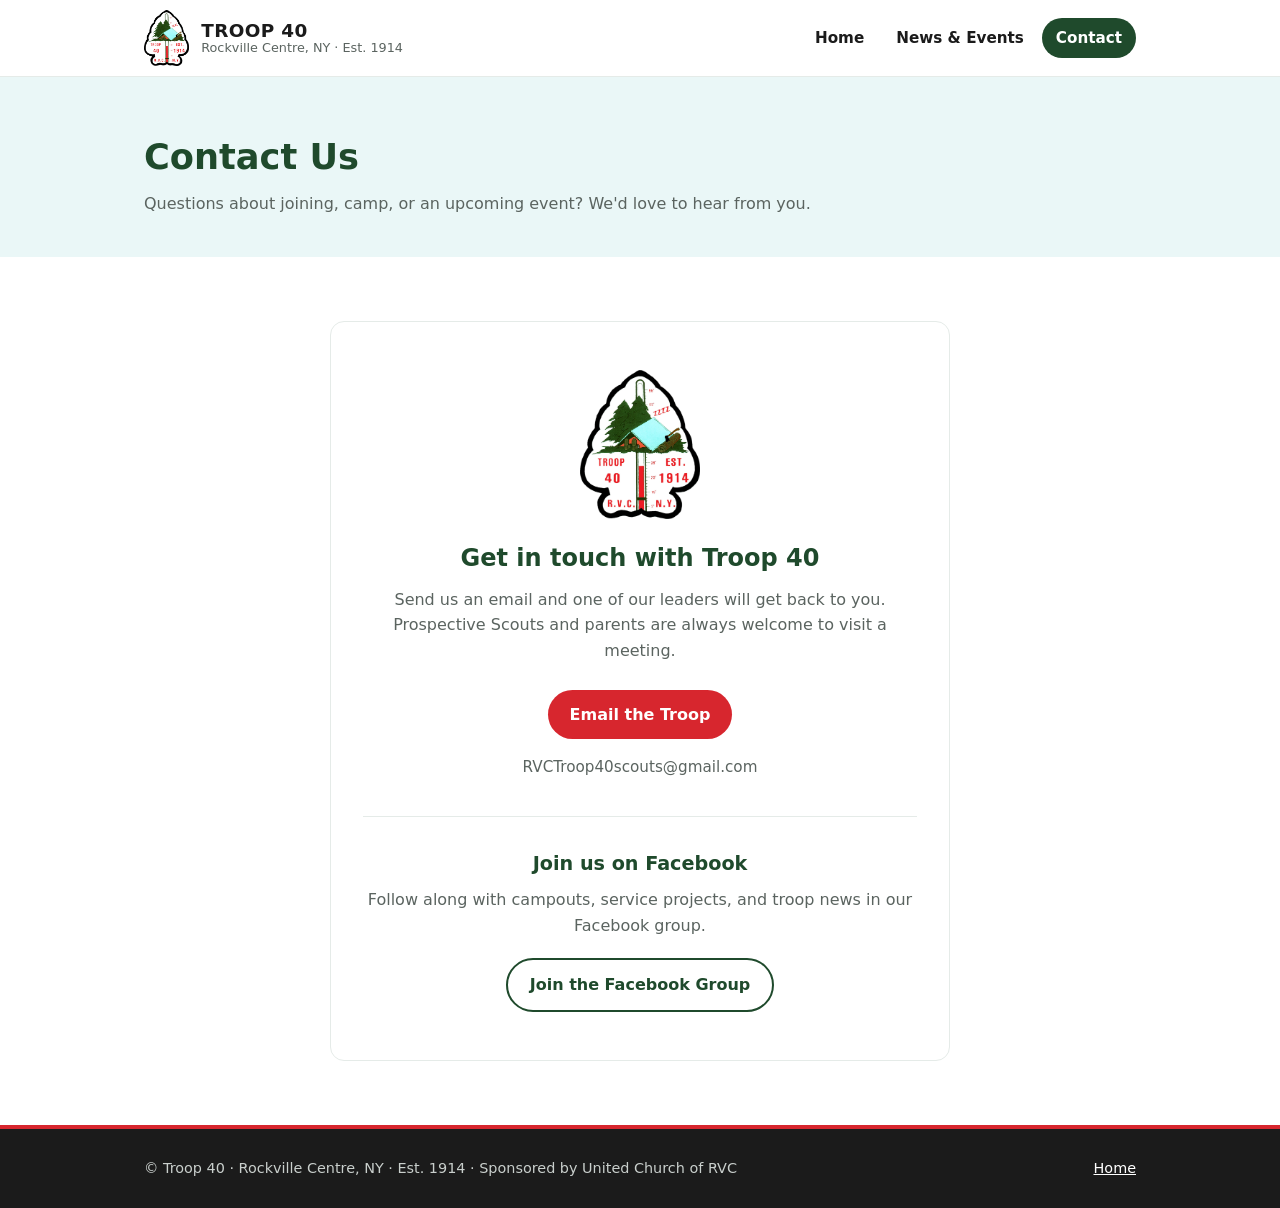
==== docs/contact.html @ cb08767c "Initial commit: Troop 40 website Co-Authored-By: Claude Opus 5.5 <noreply@anthropic.com>" ====
<!DOCTYPE html>
<html lang="en">
<head>
  <meta charset="utf-8">
  <meta name="viewport" content="width=device-width, initial-scale=1">
  <title>Contact Us · Troop 40</title>
  <meta name="description" content="Contact Scout Troop 40 of Rockville Centre, NY. Prospective Scouts and parents are welcome to visit a Tuesday evening meeting.">
  <meta property="og:type" content="website">
  <meta property="og:site_name" content="Troop 40 · Rockville Centre, NY">
  <meta property="og:title" content="Contact Us · Troop 40">
  <meta property="og:description" content="Questions about joining, camp, or an upcoming event? Get in touch with Troop 40 of Rockville Centre, NY.">
  <meta property="og:image" content="https://kevin-reilly.github.io/troop40-website/images/logo.png">
  <link rel="icon" href="favicon.ico" sizes="any">
  <link rel="icon" type="image/png" sizes="32x32" href="images/favicon-32.png">
  <link rel="icon" type="image/png" sizes="192x192" href="images/favicon-192.png">
  <link rel="apple-touch-icon" href="images/apple-touch-icon.png">
  <link rel="stylesheet" href="styles.css">
</head>
<body>

  <header class="site-header">
    <div class="container">
      <a class="brand" href="index.html">
        <img src="images/logo.png" alt="">
        <span class="brand-text">
          <span class="brand-name">TROOP 40</span>
          <span class="brand-sub">Rockville Centre, NY · Est. 1914</span>
        </span>
      </a>
      <nav class="nav" aria-label="Main">
        <a href="index.html">Home</a>
        <a href="news.html">News &amp; Events</a>
        <a href="contact.html" aria-current="page">Contact</a>
      </nav>
    </div>
  </header>

  <main>
    <div class="page-header">
      <div class="container">
        <h1>Contact Us</h1>
        <p>Questions about joining, camp, or an upcoming event? We'd love to hear from you.</p>
      </div>
    </div>

    <section>
      <div class="container">
        <div class="contact-card">
          <img src="images/logo.png" alt="">
          <h2>Get in touch with Troop 40</h2>
          <p>
            Send us an email and one of our leaders will get back to you.
            Prospective Scouts and parents are always welcome to visit a meeting.
          </p>
          <a class="btn btn-primary" href="mailto:RVCTroop40scouts@gmail.com?subject=Troop%2040%20Inquiry">Email the Troop</a>
          <span class="email">RVCTroop40scouts@gmail.com</span>

          <div class="social">
            <h3>Join us on Facebook</h3>
            <p>Follow along with campouts, service projects, and troop news in our Facebook group.</p>
            <a class="btn btn-facebook" href="https://www.facebook.com/groups/199059495469/" target="_blank" rel="noopener">Join the Facebook Group</a>
          </div>
        </div>
      </div>
    </section>
  </main>

  <footer class="site-footer">
    <div class="container">
      <span>&copy; Troop 40 · Rockville Centre, NY · Est. 1914 · Sponsored by United Church of RVC</span>
      <a href="index.html">Home</a>
    </div>
  </footer>

</body>
</html>
---- docs/styles.css ----
/* Troop 40 — palette pulled from the troop logo */
:root {
  --red: #d7262e;        /* lettering & thermometer */
  --red-dark: #b01e25;
  --pine: #1f4a2c;       /* evergreen trees */
  --pine-light: #2f6a3f;
  --sky: #8fdcdc;        /* tent */
  --sky-soft: #eaf7f7;
  --ink: #1b1b1b;        /* arrowhead outline */
  --muted: #5b6460;
  --bg: #ffffff;
  --line: #e5ebe8;
  --radius: 14px;
  --max: 1040px;
}

* { box-sizing: border-box; }

html { scroll-behavior: smooth; }

body {
  margin: 0;
  font-family: system-ui, -apple-system, "Segoe UI", Roboto, sans-serif;
  color: var(--ink);
  background: var(--bg);
  line-height: 1.6;
  -webkit-font-smoothing: antialiased;
}

img { max-width: 100%; display: block; }
a { color: var(--pine-light); }

.container { max-width: var(--max); margin: 0 auto; padding: 0 24px; }

/* ---------- Header ---------- */
.site-header {
  border-bottom: 1px solid var(--line);
  background: #fff;
  position: sticky;
  top: 0;
  z-index: 10;
}
.site-header .container {
  display: flex;
  align-items: center;
  justify-content: space-between;
  gap: 16px;
  min-height: 76px;
}
.brand {
  display: flex;
  align-items: center;
  gap: 12px;
  text-decoration: none;
  color: var(--ink);
}
.brand img { height: 56px; width: auto; }
.brand-text { display: flex; flex-direction: column; line-height: 1.15; }
.brand-name { font-weight: 800; font-size: 1.15rem; letter-spacing: 0.02em; }
.brand-sub { font-size: 0.8rem; color: var(--muted); }

.nav { display: flex; gap: 4px; }
.nav a {
  text-decoration: none;
  color: var(--ink);
  font-weight: 600;
  font-size: 0.95rem;
  padding: 8px 14px;
  border-radius: 999px;
  transition: background 0.15s, color 0.15s;
}
.nav a:hover { background: var(--sky-soft); }
.nav a[aria-current="page"] { background: var(--pine); color: #fff; }

/* ---------- Hero ---------- */
.hero {
  background: linear-gradient(180deg, var(--sky-soft) 0%, #fff 100%);
  padding: 72px 0 64px;
}
.hero .container {
  display: grid;
  grid-template-columns: 1.4fr 1fr;
  gap: 48px;
  align-items: center;
}
.eyebrow {
  color: var(--red);
  font-weight: 700;
  font-size: 0.8rem;
  letter-spacing: 0.14em;
  text-transform: uppercase;
  margin: 0 0 12px;
}
.hero h1 {
  font-size: clamp(2rem, 4.5vw, 3rem);
  line-height: 1.1;
  margin: 0 0 18px;
  color: var(--pine);
}
.hero p.lead { font-size: 1.15rem; color: var(--muted); margin: 0 0 28px; max-width: 34em; }
.hero-logo { justify-self: center; max-width: 300px; }

.btn {
  display: inline-block;
  padding: 12px 22px;
  border-radius: 999px;
  font-weight: 700;
  text-decoration: none;
  transition: background 0.15s, transform 0.15s;
}
.btn:hover { transform: translateY(-1px); }
.btn-primary { background: var(--red); color: #fff; }
.btn-primary:hover { background: var(--red-dark); }
.btn-ghost { color: var(--pine); border: 2px solid var(--pine); margin-left: 8px; }
.btn-ghost:hover { background: var(--pine); color: #fff; }

/* ---------- Sections ---------- */
section { padding: 64px 0; }
.section-title { font-size: 1.8rem; color: var(--pine); margin: 0 0 8px; }
.section-intro { color: var(--muted); margin: 0 0 36px; max-width: 40em; }
.no-top-pad { padding-top: 0; }

/* Follows .section-intro; negative top margin tightens the gap to ~12px */
.meeting-info { color: var(--muted); margin: -24px 0 36px; max-width: 40em; }

.cards {
  display: grid;
  grid-template-columns: repeat(auto-fit, minmax(220px, 1fr));
  gap: 20px;
}
.card {
  border: 1px solid var(--line);
  border-radius: var(--radius);
  padding: 26px;
  background: #fff;
}
.card .icon {
  width: 44px; height: 44px;
  border-radius: 12px;
  display: grid; place-items: center;
  background: var(--sky-soft);
  font-size: 1.4rem;
  margin-bottom: 14px;
}
.card h3 { margin: 0 0 6px; font-size: 1.1rem; }
.card p { margin: 0; color: var(--muted); font-size: 0.97rem; }

.feature {
  background: var(--pine);
  color: #fff;
  border-radius: var(--radius);
  padding: 44px;
  display: grid;
  grid-template-columns: 1fr auto;
  gap: 32px;
  align-items: center;
}
.feature h2 { margin: 0 0 10px; font-size: 1.7rem; }
.feature p { margin: 0; color: #d6e6db; max-width: 38em; }
.feature .eyebrow { color: var(--sky); margin: 0 0 12px; }
.feature .btn-primary { white-space: nowrap; }

.values { background: #fafcfb; border-top: 1px solid var(--line); border-bottom: 1px solid var(--line); }
.values ul { list-style: none; padding: 0; margin: 0; display: grid; grid-template-columns: repeat(auto-fit, minmax(260px, 1fr)); gap: 14px 32px; }
.values li { padding-left: 28px; position: relative; }
.values li::before {
  content: "";
  position: absolute; left: 0; top: 0.55em;
  width: 12px; height: 12px; border-radius: 50%;
  background: var(--red);
}

/* ---------- Page header (inner pages) ---------- */
.page-header { background: var(--sky-soft); padding: 52px 0 40px; }
.page-header h1 { margin: 0 0 6px; color: var(--pine); font-size: 2.2rem; }
.page-header p { margin: 0; color: var(--muted); }

/* ---------- Events ---------- */
.event-list { list-style: none; margin: 0; padding: 0; display: grid; gap: 14px; }
.event {
  display: grid;
  grid-template-columns: 76px 1fr;
  gap: 20px;
  align-items: start;
  border: 1px solid var(--line);
  border-radius: var(--radius);
  padding: 18px 22px;
}
.date {
  text-align: center;
  border-radius: 10px;
  background: var(--red);
  color: #fff;
  padding: 8px 0;
  line-height: 1.1;
}
.date .m { display: block; font-size: 0.75rem; font-weight: 700; letter-spacing: 0.1em; text-transform: uppercase; }
.date .d { display: block; font-size: 1.6rem; font-weight: 800; }
.event h3 { margin: 2px 0 4px; font-size: 1.1rem; }
.event .meta { color: var(--muted); font-size: 0.9rem; margin: 0 0 6px; }
.event p { margin: 0; }

.tba {
  margin: 0;
  padding: 22px;
  text-align: center;
  color: var(--muted);
  font-weight: 600;
  border: 2px dashed var(--line);
  border-radius: var(--radius);
}

/* Troop 40 in the News: date box shows month + year */
.in-the-news .event .date { background: var(--ink); }
.date .y { display: block; font-size: 1.1rem; font-weight: 800; padding: 4px 0; }
.eagle-projects { margin: 0 0 6px; padding-left: 1.2em; }
.eagle-projects li { margin-bottom: 2px; }
.event .read-more { margin-top: 8px; font-weight: 600; font-size: 0.95rem; }

/* ---------- Contact ---------- */
.contact-card {
  max-width: 620px;
  margin: 0 auto;
  text-align: center;
  border: 1px solid var(--line);
  border-radius: var(--radius);
  padding: 48px 32px;
}
.contact-card img { width: 120px; margin: 0 auto 20px; }
.contact-card h2 { margin: 0 0 10px; color: var(--pine); }
.contact-card p { color: var(--muted); margin: 0 0 26px; }
.email { display: block; margin-top: 16px; color: var(--muted); font-size: 0.95rem; }
.social { margin-top: 36px; padding-top: 32px; border-top: 1px solid var(--line); }
.social h3 { margin: 0 0 8px; color: var(--pine); font-size: 1.2rem; }
.contact-card .social p { margin: 0 0 20px; }
.btn-facebook { color: var(--pine); border: 2px solid var(--pine); }
.btn-facebook:hover { background: var(--pine); color: #fff; }

/* ---------- Footer ---------- */
.site-footer {
  border-top: 4px solid var(--red);
  background: var(--ink);
  color: #c9cfcc;
  padding: 28px 0;
  font-size: 0.9rem;
}
.site-footer .container { display: flex; justify-content: space-between; flex-wrap: wrap; gap: 8px; }
.site-footer a { color: #fff; }

/* ---------- Responsive ---------- */
@media (max-width: 760px) {
  .site-header { position: static; }
  .site-header .container { flex-direction: column; padding-top: 12px; padding-bottom: 12px; }
  .hero { padding: 48px 0; }
  .hero .container { grid-template-columns: 1fr; text-align: center; }
  .hero p.lead { margin-left: auto; margin-right: auto; }
  .hero-logo { max-width: 200px; grid-row: 1; }
  .btn-ghost { margin-left: 0; margin-top: 10px; }
  .feature { grid-template-columns: 1fr; padding: 32px; }
}
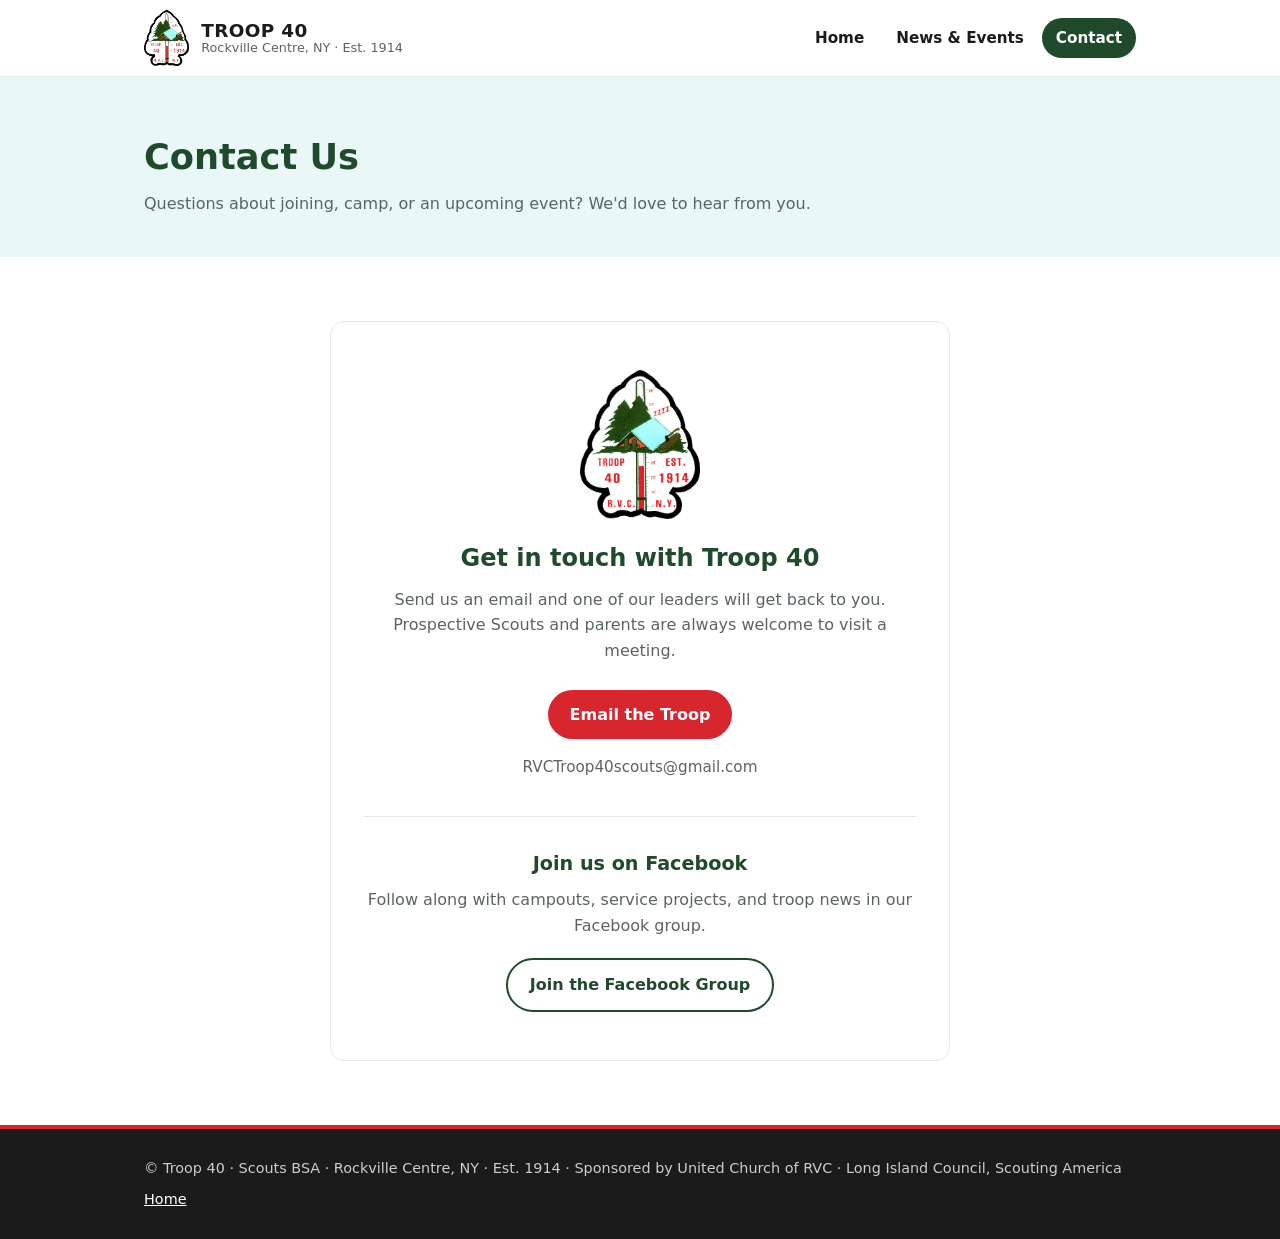
==== commit cd4ee6ee: "SEO: keyword-rich titles and descriptions, canonical URLs, structured data, sitemap, Join section Co" ====
--- a/docs/contact.html
+++ b/docs/contact.html
@@ -1,13 +1,23 @@
 <!DOCTYPE html>
 <html lang="en">
 <head>
+  <!-- Google Analytics (GA4) -->
+  <script async src="https://www.googletagmanager.com/gtag/js?id=G-KSK9N3DKMB"></script>
+  <script>
+    window.dataLayer = window.dataLayer || [];
+    function gtag(){dataLayer.push(arguments);}
+    gtag('js', new Date());
+    gtag('config', 'G-KSK9N3DKMB');
+  </script>
   <meta charset="utf-8">
   <meta name="viewport" content="width=device-width, initial-scale=1">
-  <title>Contact Us · Troop 40</title>
-  <meta name="description" content="Contact Scout Troop 40 of Rockville Centre, NY. Prospective Scouts and parents are welcome to visit a Tuesday evening meeting.">
+  <title>Contact &amp; Join · Troop 40 Boy Scouts, Rockville Centre NY</title>
+  <meta name="description" content="Contact Boy Scout Troop 40 of Rockville Centre (RVC), NY. Boys ages 11–17 and their parents are welcome to visit a Tuesday evening meeting.">
+  <link rel="canonical" href="https://kevin-reilly.github.io/troop40-website/contact.html">
   <meta property="og:type" content="website">
   <meta property="og:site_name" content="Troop 40 · Rockville Centre, NY">
-  <meta property="og:title" content="Contact Us · Troop 40">
+  <meta property="og:title" content="Contact &amp; Join · Troop 40 Boy Scouts, Rockville Centre NY">
+  <meta property="og:url" content="https://kevin-reilly.github.io/troop40-website/contact.html">
   <meta property="og:description" content="Questions about joining, camp, or an upcoming event? Get in touch with Troop 40 of Rockville Centre, NY.">
   <meta property="og:image" content="https://kevin-reilly.github.io/troop40-website/images/logo.png">
   <link rel="icon" href="favicon.ico" sizes="any">
@@ -67,7 +77,7 @@
 
   <footer class="site-footer">
     <div class="container">
-      <span>&copy; Troop 40 · Rockville Centre, NY · Est. 1914 · Sponsored by United Church of RVC</span>
+      <span>&copy; Troop 40 · Scouts BSA · Rockville Centre, NY · Est. 1914 · Sponsored by United Church of RVC · Long Island Council, Scouting America</span>
       <a href="index.html">Home</a>
     </div>
   </footer>
--- a/docs/styles.css
+++ b/docs/styles.css
@@ -97,6 +97,7 @@
   margin: 0 0 18px;
   color: var(--pine);
 }
+.hero .tagline { font-size: 1.3rem; font-weight: 600; color: var(--ink); margin: 0 0 14px; max-width: 30em; }
 .hero p.lead { font-size: 1.15rem; color: var(--muted); margin: 0 0 28px; max-width: 34em; }
 .hero-logo { justify-self: center; max-width: 300px; }
 
@@ -119,9 +120,6 @@
 .section-title { font-size: 1.8rem; color: var(--pine); margin: 0 0 8px; }
 .section-intro { color: var(--muted); margin: 0 0 36px; max-width: 40em; }
 .no-top-pad { padding-top: 0; }
-
-/* Follows .section-intro; negative top margin tightens the gap to ~12px */
-.meeting-info { color: var(--muted); margin: -24px 0 36px; max-width: 40em; }
 
 .cards {
   display: grid;
@@ -253,7 +251,7 @@
   .site-header .container { flex-direction: column; padding-top: 12px; padding-bottom: 12px; }
   .hero { padding: 48px 0; }
   .hero .container { grid-template-columns: 1fr; text-align: center; }
-  .hero p.lead { margin-left: auto; margin-right: auto; }
+  .hero p.lead, .hero .tagline { margin-left: auto; margin-right: auto; }
   .hero-logo { max-width: 200px; grid-row: 1; }
   .btn-ghost { margin-left: 0; margin-top: 10px; }
   .feature { grid-template-columns: 1fr; padding: 32px; }
